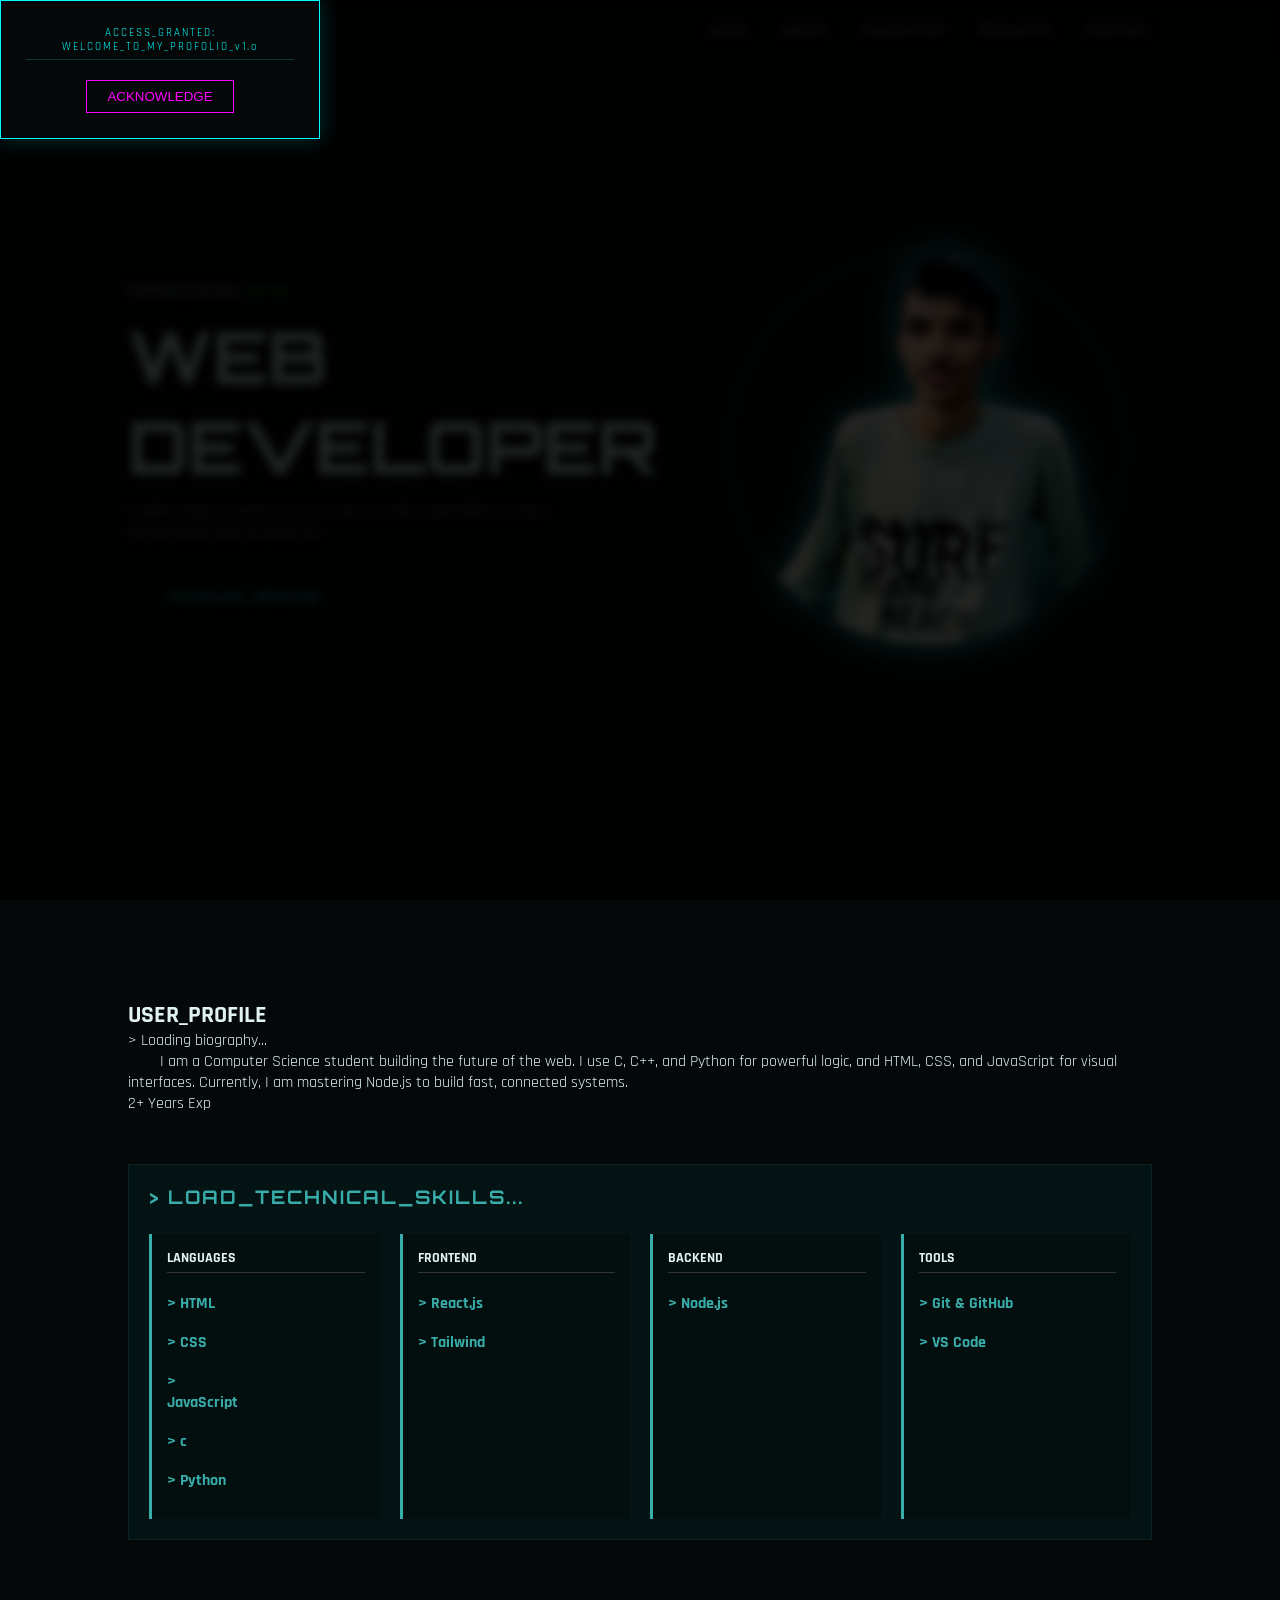
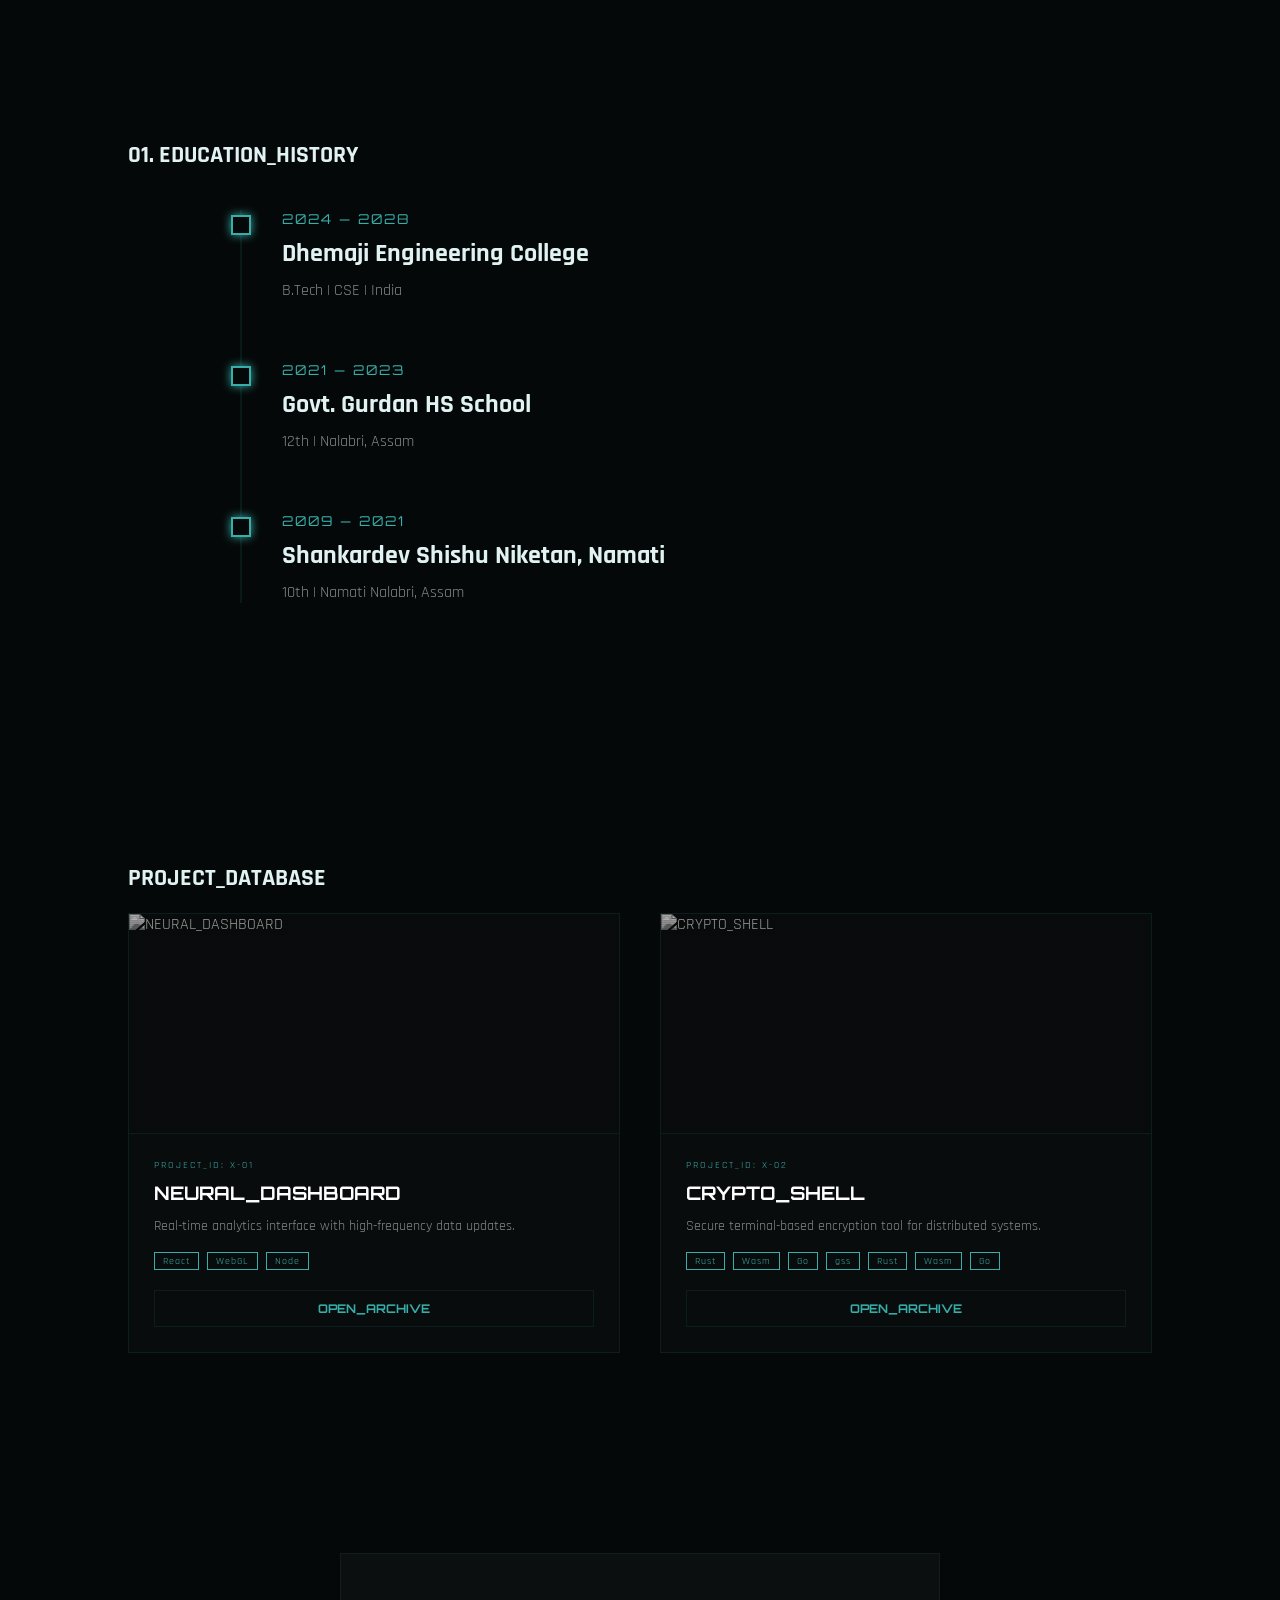
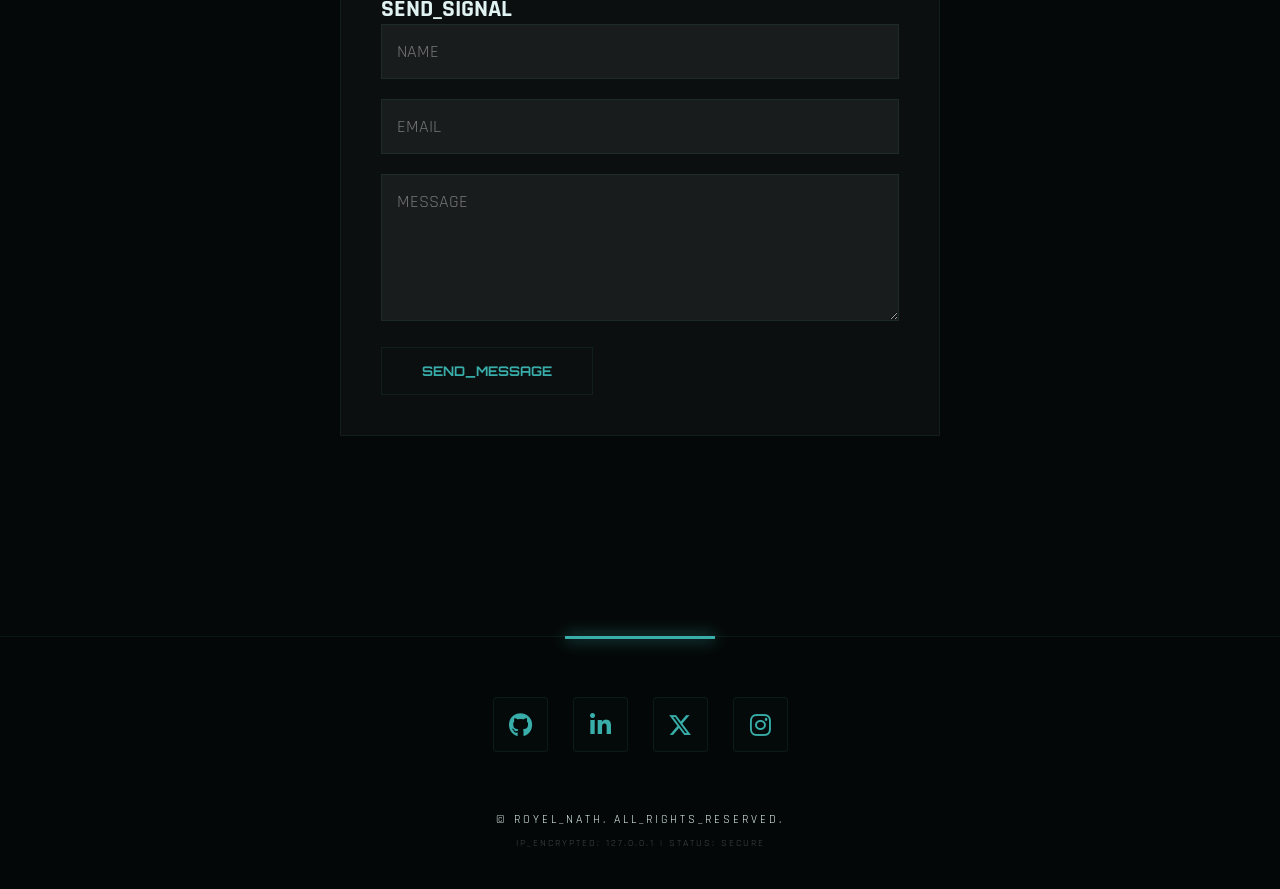
==== index.html @ 2ff10b08 "Add files via upload" ====
<!DOCTYPE html>
<html lang="en">

<head>
    <meta name="viewport" content="width=device-width, initial-scale=1.0">
    <title>Cyber Portfolio | Royel</title>
    <link rel="shortcut icon" href="/image/fevicon.png" type="image/x-icon">
    <link rel="stylesheet" href="/src/style.css">
    <link rel="stylesheet" href="/src/responsive.css">
    <link
        href="https://fonts.googleapis.com/css2?family=Orbitron:wght@400;700&family=Rajdhani:wght@300;500;700&display=swap"
        rel="stylesheet">
    <link rel="stylesheet" href="https://cdnjs.cloudflare.com/ajax/libs/font-awesome/6.4.2/css/all.min.css">
    <link rel="shortcut icon" href="royel_nath_without_bg.png" type="image/x-icon">
</head>

<body>
    <div class="grid-bg"></div>

    <!-- Navbar -->
    <nav>
        <div class="logo">Royel<span>Nath</span></div>
        <div class="nav-links">
            <a href="#home">HOME</a>
            <a href="#about">ABOUT</a>
            <a href="#education">EDUCATION</a>
            <a href="#projects">PROJECTS</a>
            <a href="#contact">CONTACT</a>
        </div>
        <div class="menu">
            <span class="up"></span>
            <span class="mid"></span>
            <span class="down"></span>
        </div>
    </nav>

    <section id="home" class="hero">
        <div class="hero-content">
            <p class="hero-subtitle">SYSTEM_STATUS: <span class="online">ONLINE</span></p>
            <h1 class="glitch">WEB DEVELOPER</h1>
            <p class="hero-desc">Building digital interfaces in the neon frontier. Specializing in high-performance web
                architecture.</p>
            <a href="#" download="royelnath-cv">
                <button class="cyber-button">
                    <span class="line-1"></span><span class="line-2"></span>
                    <span class="line-3"></span><span class="line-4"></span>
                    INITIALIZE_RESUME
                </button>
            </a>
        </div>
        <div class="hero-visual">
            <div class="circle-design"></div>
            <!-- <div class="circle-design2"></div>
            <div class="circle-design3"></div> -->
            <img src="image/royel_nath_without_bg.png" alt="Developer" class="character-img" id="hero-profile-img">
        </div>
    </section>

    <section id="about" class="section ">
        <div class="about-container">
            <h2 class="section-title">USER_PROFILE</h2>
            <div class="about-grid">
                <div class="about-text">
                    <p>> Loading biography...</p>
                    <p>&emsp;&emsp;I am a Computer Science student building the future of the web. I use C, C++, and
                        Python for
                        powerful logic, and HTML, CSS, and JavaScript for visual interfaces. Currently, I am mastering
                        Node.js to build fast, connected systems.</p>
                    <div class="stats-grid">
                        <div class="stat-item"><span></span></div>
                        <div class="stat-item"><span>2+</span> Years Exp</div>
                    </div>
                </div>
            </div>
        </div>
        <div class="skills-container">
            <h3 class="skills-header">> LOAD_TECHNICAL_SKILLS...</h3>
            <div id="skills-grid" class="skills-grid">
            </div>
        </div>
    </section>

    <section id="education" class="section">
        <h2 class="section-title">01. EDUCATION_HISTORY</h2>
        <div class="timeline" id="education-timeline"></div>
    </section>

    <section id="projects" class="section">
        <div class="section-header">
            <h2 class="section-title">PROJECT_DATABASE</h2>
            <div class="title-underline"></div>
        </div>

        <div id="project-grid" class="project-grid">
        </div>
    </section>

    <section id="contact" class="section">
        <div class="contact-box">
            <h2 class="section-title">SEND_SIGNAL</h2>
            <form id="contact-form">
                <div class="input-group">
                    <input type="text" placeholder="NAME" required>
                </div>
                <div class="input-group">
                    <input type="email" placeholder="EMAIL" required>
                </div>
                <div class="input-group">
                    <textarea placeholder="MESSAGE" rows="5" minlength="20"></textarea>
                </div>
                <button type="submit" class="cyber-button">
                    <span class="line-1"></span><span class="line-2"></span>
                    <span class="line-3"></span><span class="line-4"></span>
                    SEND_MESSAGE
                </button>
            </form>
        </div>
        <div id="custom-alert" class="modal-overlay">
            <div class="modal-content">
                <div class="modal-header">ACCESS_GRANTED: WELCOME_TO_MY_PROFOLIO_v1.o</div>
                <p id="modal-message"></p>
                <button onclick="closeModal()">ACKNOWLEDGE</button>
            </div>
        </div>
    </section>

    <footer class="cyber-footer">
        <div class="footer-line"></div>
        <div class="footer-content">

            <div class="social-dock">
                <a href="#" class="social-link" title="GitHub">
                    <i class="fab fa-github"></i>
                </a>
                <a href="#" class="social-link" title="LinkedIn">
                    <i class="fab fa-linkedin-in"></i>
                </a>
                <a href="#" class="social-link" title="Twitter/X">
                    <i class="fab fa-x-twitter"></i>
                </a>
                <a href="#" class="social-link" title="Instagram">
                    <i class="fab fa-instagram"></i>
                </a>
            </div>

            <div class="footer-info">
                <p class="copyright">© <span id="year"></span> ROYEL_NATH. ALL_RIGHTS_RESERVED.</p>
                <p class="status-msg">IP_ENCRYPTED: 127.0.0.1 | STATUS: SECURE</p>
            </div>
        </div>
    </footer>


</body>
<script src="src/script.js"></script>
<script src="/src/skill.js"></script>
<script src="/src/education.js"></script>
<script src="/src/project.js"></script>
<script src="/src/form.js"></script>

</html>
---- src/style.css ----
:root {
    --bg: #050808;
    --accent: #38ada9;
    --accent-dim: rgba(56, 173, 169, 0.1);
    --text-main: #e0f2f1;
    --glass: rgba(255, 255, 255, 0.03);
}

* {
    margin: 0;
    padding: 0;
    box-sizing: border-box;
    scroll-behavior: smooth;
    user-select: none;
}

body {
    background-color: var(--bg);
    color: var(--text-main);
    font-family: 'Rajdhani', sans-serif;
    overflow-x: hidden;
}

/* Background */
.grid-bg {
    position: fixed;
    top: 0;
    left: 0;
    width: 100%;
    height: 100%;
    background-image: linear-gradient(var(--accent-dim) 1px, transparent 1px),
        linear-gradient(90deg, var(--accent-dim) 1px, transparent 1px);
    background-size: 50px 50px;
    z-index: -1;
    mask-image: radial-gradient(circle, black, transparent 80%);
}

/*Navbar */
nav {
    display: flex;
    justify-content: space-between;
    align-items: center;
    padding: 20px 10%;
    background: rgba(5, 8, 8, 0.8);
    backdrop-filter: blur(15px);
    position: fixed;
    top: 0;
    width: 100%;
    z-index: 1000;
    border-bottom: 1px solid var(--accent-dim);
}

.logo {
    font-family: 'Orbitron', sans-serif;
    letter-spacing: 5px;
    color: var(--accent);
    font-weight: bold;
}

.logo span {
    color: white;
}

/* --- NAV LINK HOVER EFFECT --- */
.nav-links a {
    position: relative;
    margin-left: 30px;
    letter-spacing: 2px;
    font-size: 14px;
    transition: 0.3s;
    text-decoration: none;
    color: var(--text-main);
    padding: 5px 0;
    transition: color 0.3s ease;
}

.nav-links a::after {
    content: '';
    position: absolute;
    bottom: 0;
    left: 0;
    width: 100%;
    height: 2px;
    background-color: var(--accent);
    transform: scaleX(0);
    transform-origin: bottom left;
    transition: transform 0.3s cubic-bezier(0.4, 0, 0.2, 1);
}

.nav-links a:hover {
    color: var(--accent);
}

.nav-links a:hover::after {
    transform: scaleX(1);
}


/* RESPONSIVE MENU BUTTON IT TRIGER WHEN PAGE IN MOBILE VEIW */
.menu {
    display: none;
    flex-direction: column;
    justify-content: space-between;
    cursor: pointer;
    padding: 5px;
    transition: all 0.5s ease;
    z-index: 10;
}

.menu span {
    display: block;
    height: 2px;
    width: 25px;
    background-color: white;
    margin: 3px;
    transition: all 0.4s cubic-bezier(0.68, -0.6, 0.32, 1.6);
}

.menu.open .up {
    transform: rotate(45deg);
    transform-origin: 0 0;
}

.menu.open .mid {
    opacity: 0;
    transform: translateX(-20px);
}

.menu.open .down {
    transform: rotate(-45deg);
    transform-origin: 0 0;
}

/* SECTIONS */
.section {
    padding: 100px 10%;
}

.hero {
    height: 100vh;
    display: flex;
    align-items: center;
    padding: 0 10%;
}

/* LEFT SIDE OF THE HERO SECTION */
.hero-content {
    flex: 2;
}

.glitch {
    font-size: 4.5rem;
    font-family: 'Orbitron', sans-serif;
    margin: 10px 0;
}

.hero-desc {
    color: #888;
    margin-bottom: 30px;
    max-width: 500px;
}

.online {
    color: rgb(34, 218, 34);
}

/* BUTTON (Your original laser button) */
.cyber-button {
    position: relative;
    padding: 15px 40px;
    background: transparent;
    color: var(--accent);
    font-weight: bold;
    cursor: pointer;
    border: 1px solid var(--accent-dim);
    overflow: hidden;
    transition: 0.3s;
    font-family: 'Orbitron', sans-serif;
}

.cyber-button span {
    position: absolute;
    background: var(--accent);
    transition: 0.4s;
    color: red;
}

.line-1 {
    top: 0;
    left: -100%;
    width: 100%;
    height: 2px;
}

.line-2 {
    top: -100%;
    right: 0;
    width: 2px;
    height: 100%;
    transition-delay: 0.1s;
}

.line-3 {
    bottom: 0;
    right: -100%;
    width: 100%;
    height: 2px;
    transition-delay: 0.2s;
}

.line-4 {
    bottom: -100%;
    left: 0;
    width: 2px;
    height: 100%;
    transition-delay: 0.3s;
}

/* GLOWING EFFECT FOR THE BUTTON */
.cyber-button:hover {
    background: var(--accent);
    color: #000;
    box-shadow: 0 0 30px var(--accent);
    transition-delay: 0.4s;
}

/* LINE ANIMATION FOR THE BUTTON */
.cyber-button:hover .line-1 {
    left: 100%;
}

.cyber-button:hover .line-2 {
    top: 100%;
}

.cyber-button:hover .line-3 {
    right: 100%;
}

.cyber-button:hover .line-4 {
    bottom: 100%;
}

/* RIGHT SIDE OF THE HERO SECTION */
.hero-visual {
    flex: 1;
    position: relative;
    display: flex;
    justify-content: center;
    align-items: center;
    height: 400px;
    min-width: 450px;
}

/* A CIRCLE ABOVE THE IMAGE */
.circle-design {
    position: absolute;
    width: 400px;
    height: 400px;
    border: 5px dotted var(--accent);
    border-radius: 50%;
    animation: rotate 10s linear infinite;
    opacity: 0.5;
    box-shadow: 0 0 30px var(--accent-dim);
    z-index: 1;
}

.circle-design2 {
    position: absolute;
    width: 350px;
    height: 350px;
    border: 5px dotted red;
    border-radius: 50%;
    animation: invrotate 10s linear infinite;
    opacity: 0.5;
    box-shadow: 0 0 30px var(--accent-dim);
    opacity: .5;
}

.circle-design3 {
    position: absolute;
    width: 300px;
    height: 300px;
    border: 5px dotted purple;
    border-radius: 50%;
    animation: rotate 10s linear infinite;
    opacity: 0.5;
    box-shadow: 0 0 30px var(--accent-dim);
    z-index: 1;
}

/* RATATE ANIMTION FOR THE RING */
@keyframes rotate {
    100% {
        transform: rotate(360deg);
    }
}

@keyframes invrotate {
    100% {
        transform: rotate(-360deg);
    }
}

/* IMAGE */
.character-img {
    position: relative;
    height: 400px;
    width: 400px;
    z-index: 2;
    object-fit: cover;
    border-radius: 50%;
    filter: drop-shadow(0 0 20px var(--accent)) contrast(1.1);
    border: 2px solid transparent;
    top: -1%;
}

/* SKILL SECTION */
.skills-container {
    margin-top: 50px;
    padding: 20px;
    background: rgba(0, 255, 249, 0.05);
    border: 1px solid var(--accent-dim);
}

.skills-header {
    font-family: 'Orbitron', sans-serif;
    color: var(--accent);
    margin-bottom: 25px;
    letter-spacing: 2px;
}

.skills-grid {
    display: grid;
    grid-template-columns: repeat(auto-fit, minmax(200px, 1fr));
    gap: 20px;
}

.skill-category {
    background: rgba(0, 0, 0, 0.3);
    padding: 15px;
    border-left: 3px solid var(--accent);
    transition: all 0.3s ease;
}

.skill-category:hover {
    background: rgba(0, 255, 249, 0.1);
    transform: translateY(-5px);
    box-shadow: 0 5px 15px rgba(0, 255, 249, 0.2);
}

.category-title {
    color: var(--text-main);
    font-size: 0.9rem;
    margin-bottom: 15px;
    border-bottom: 1px solid #333;
    padding-bottom: 5px;
}

.skill-list {
    list-style: none;
    padding: 0;
}

.skill-item {
    font-family: 'Rajdhani', sans-serif;
    color: #ccc;
    font-size: 1rem;
    margin-bottom: 8px;
    display: flex;
    gap: 10px;
}

.skill-item span {
    color: var(--accent);
    font-weight: bold;
}

.skill-item {
    position: relative;
    display: flex;
    justify-content: space-between;
    /* Pushes status to the right */
    align-items: center;
    padding: 5px 0;
    cursor: default;
}

.skill-name {
    font-family: 'Rajdhani', sans-serif;
    color: #ccc;
    transition: color 0.3s ease;
}

.skill-status {
    font-family: 'Orbitron', sans-serif;
    font-size: 0.65rem;
    padding: 2px 6px;
    opacity: 0;
    /* Hidden by default */
    transform: translateX(10px);
    /* Slight offset */
    transition: all 0.3s cubic-bezier(0.175, 0.885, 0.32, 1.275);
    border: 1px solid;
}

.skill-status[data-status="COMPLETE"],
.skill-status[data-status="MASTERED"] {
    color: rgb(31, 252, 31);
    border-color: rgb(31, 252, 31);
    box-shadow: 0 0 5px var(--accent-dim);
}

.skill-status[data-status="PROGRESSING"] {
    color: #ff9d00;
    /* Amber/Warning color */
    border-color: #ff9d00;
    box-shadow: 0 0 5px rgba(255, 157, 0, 0.3);
}

/* --- REVEAL ON HOVER --- */
.skill-item:hover .skill-status {
    opacity: 1;
    transform: translateX(0);
}

.skill-item:hover .skill-name {
    color: var(--accent);
}


/* Add this to your CSS to make "Progressing" items look active */
.skill-status[data-status="PROGRESSING"] {
    animation: blink 1.5s infinite;
}

@keyframes blink {
    0% {
        opacity: 1;
    }

    50% {
        opacity: 0.4;
    }

    100% {
        opacity: 1;
    }
}

/* EDUCATION */
.timeline {
    position: relative;
    max-width: 800px;
    margin: 40px auto;
    padding-left: 40px;
    border-left: 2px solid var(--accent-dim);
}

.timeline-item {
    position: relative;
    margin-bottom: 60px;
}

.timeline-dot {
    position: absolute;
    left: -51px;
    top: 5px;
    width: 20px;
    height: 20px;
    background: var(--bg);
    border: 2px solid var(--accent);
    box-shadow: 0 0 10px var(--accent);
    z-index: 5;
}

/* Pulse effect for "Current" education */
.timeline-dot.pulse {
    animation: nodePulse 2s infinite;
}

@keyframes nodePulse {
    0% {
        box-shadow: 0 0 0 0 rgba(56, 173, 169, 0.7);
    }

    70% {
        box-shadow: 0 0 0 15px rgba(56, 173, 169, 0);
    }

    100% {
        box-shadow: 0 0 0 0 rgba(56, 173, 169, 0);
    }
}

.timeline-date {
    font-family: 'Orbitron', sans-serif;
    color: var(--accent);
    font-size: 0.85rem;
    letter-spacing: 2px;
    align-items: center;
}

.timeline-title {
    font-size: 1.6rem;
    color: var(--text-main);
    margin: 10px 0;
}

.timeline-subtitle {
    color: #888;
    font-family: 'Rajdhani', sans-serif;
}

/* PROJECT */
.project-grid {
    display: grid;
    grid-template-columns: repeat(auto-fit, minmax(350px, 1fr));
    gap: 40px;
    padding-top: 20px;
}

/* Redesigned Cyber Card */
.project-card {
    background: rgba(255, 255, 255, 0.02);
    border: 1px solid var(--accent-dim);
    position: relative;
    transition: all 0.4s cubic-bezier(0.165, 0.84, 0.44, 1);
    display: flex;
    flex-direction: column;
}

/* Image Container */
.project-image-wrapper {
    width: 100%;
    height: 220px;
    position: relative;
    overflow: hidden;
    border-bottom: 1px solid var(--accent-dim);
}

.project-image-wrapper img {
    width: 100%;
    height: 100%;
    object-fit: cover;
    filter: grayscale(100%) brightness(0.7) contrast(1.2);
    transition: 0.6s ease;
}

/* Digital Overlay (Scanlines) */
.project-image-wrapper::after {
    content: "";
    position: absolute;
    top: 0;
    left: 0;
    width: 100%;
    height: 100%;
    background: repeating-linear-gradient(0deg,
            rgba(0, 0, 0, 0.15) 0px,
            rgba(0, 0, 0, 0.15) 1px,
            transparent 2px);
    pointer-events: none;
}

/* Hover Effects */
.project-card:hover {
    border-color: var(--accent);
    box-shadow: 0 0 30px rgba(56, 173, 169, 0.2);
    transform: translateY(-5px);
}

.project-card:hover .project-image-wrapper img {
    filter: grayscale(0%) brightness(1) contrast(1);
    transform: scale(1.05);
}

/* Text Content Area */
.card-content {
    padding: 25px;
}

.tech-stack {
    display: flex;
    gap: 8px;
    margin-top: 15px;
}

.tech-pill {
    font-size: 10px;
    padding: 2px 8px;
    border: 1px solid var(--accent);
    color: var(--accent);
    letter-spacing: 1px;
}

/* CONTACT FORM */
.contact-box {
    max-width: 600px;
    margin: 0 auto;
    background: var(--glass);
    padding: 40px;
    border: 1px solid var(--accent-dim);
}

.input-group input,
.input-group textarea {
    width: 100%;
    background: rgba(255, 255, 255, 0.05);
    border: 1px solid var(--accent-dim);
    padding: 15px;
    color: var(--accent);
    font-size: large;
    margin-bottom: 20px;
    outline: none;
    font-family: 'Rajdhani', sans-serif;
}


.input-group input:focus {
    border-color: var(--accent);
    box-shadow: 0 0 10px var(--accent-dim);
}

/* ALERT TAB */
.modal-overlay {
    display: block;
    position: fixed;
    top: 0;
    left: 0;
    width: 100%;
    height: 100%;
    background: rgba(0, 0, 0, 0.85);
    backdrop-filter: blur(5px);
    z-index: 9999;
    justify-content: center;
    align-items: center;
}

.modal-content {
    background: #050808;
    border: 1px solid #00ffff;
    padding: 25px;
    width: 320px;
    text-align: center;
    box-shadow: 0 0 20px rgba(0, 255, 255, 0.2);
}

.modal-header {
    color: #00ffff;
    font-size: 0.7rem;
    letter-spacing: 2px;
    margin-bottom: 15px;
    border-bottom: 1px solid rgba(0, 255, 255, 0.2);
    padding-bottom: 5px;
}

.modal-content p {
    color: #fff;
    font-family: 'Courier New', monospace;
    margin-bottom: 20px;
}

.modal-content button {
    background: transparent;
    border: 1px solid #ff00ff;
    color: #ff00ff;
    padding: 8px 20px;
    cursor: pointer;
    text-transform: uppercase;
    transition: 0.3s;
}

.modal-content button:hover {
    background: #ff00ff;
    color: white;
}

/* FOOTER */
.cyber-footer {
    padding: 60px 10% 40px;
    background: rgba(5, 8, 8, 0.9);
    border-top: 1px solid var(--accent-dim);
    position: relative;
    margin-top: 100px;
}

.footer-line {
    position: absolute;
    top: -1px;
    left: 50%;
    transform: translateX(-50%);
    width: 150px;
    height: 3px;
    background: var(--accent);
    box-shadow: 0 0 15px var(--accent);
}

.footer-content {
    display: flex;
    flex-direction: column;
    align-items: center;
    gap: 40px;
}

/* Social Media Dock */
/* Social Media Dock Styling */
.social-dock {
    display: flex;
    gap: 25px;
    margin-bottom: 20px;
}

.social-link {
    width: 55px;
    height: 55px;
    display: flex;
    align-items: center;
    justify-content: center;
    border: 1px solid var(--accent-dim);
    border-radius: 4px;
    /* Slight roundness for a pro look */
    color: var(--accent);
    font-size: 24px;
    /* Icon size */
    text-decoration: none;
    background: rgba(56, 173, 169, 0.02);
    position: relative;
    transition: all 0.4s cubic-bezier(0.175, 0.885, 0.32, 1.275);
    overflow: hidden;
}

/* Hover Effect: Glow & Background Fill */
.social-link:hover {
    color: #000;
    background: var(--accent);
    border-color: var(--accent);
    transform: translateY(-8px);
    box-shadow: 0 0 25px var(--accent);
}

/* The Cyber "Glitch" scanline on hover */
.social-link::before {
    content: '';
    position: absolute;
    top: 0;
    left: -100%;
    width: 100%;
    height: 100%;
    background: linear-gradient(90deg, transparent, rgba(255, 255, 255, 0.4), transparent);
    transition: 0.5s;
}

.social-link:hover::before {
    left: 100%;
}

/* Icon wiggle animation on hover */
.social-link:hover i {
    animation: icon-pulse 0.3s infinite alternate;
}

@keyframes icon-pulse {
    from {
        transform: scale(1);
    }

    to {
        transform: scale(1.1);
    }
}

/* Footer Info */
.footer-info {
    text-align: center;
}

.copyright {
    font-size: 12px;
    letter-spacing: 3px;
    color: var(--text-main);
    margin-bottom: 10px;
}

.status-msg {
    font-size: 10px;
    color: #444;
    letter-spacing: 2px;
}
---- src/responsive.css ----
@media (max-width: 768px) {
    .menu {
        display: flex;
        flex-wrap: nowrap;
        left: 100%;
    }

    .nav-links {
        position: fixed;
        top: 0;
        right: -100%;
        padding: 120px 0 50px 0;
        height: 100vh;
        width: 250px;
        background: rgba(5, 8, 8, 0.95);
        backdrop-filter: blur(20px);
        border-left: 1px solid var(--accent-dim);
        display: flex;
        flex-direction: column;
        align-items: center;
        justify-content: center;
        transition: 0.5s cubic-bezier(0.4, 0, 0.2, 1);
        z-index: 10;
    }

    /* Side Navbar Slide-in */
    .nav-links.active {
        right: 0;
    }

    .nav-links a {
        margin: 10px 0;
        font-size: 18px;
        width: 100%;
        text-align: center;
    }

    .up {
        top: 0;
    }

    .mid {
        top: 50%;
        transform: translateY(-50%);
    }

    .down {
        bottom: 0;
    }

    .hero {
        margin-top: 150px;
        display: flex;
        align-items: center;
        justify-content: space-between;
        gap: 4rem;
        flex-direction: column-reverse;
    }

    .glitch {
        font-size: 3rem;
        text-align: center;
        margin: 10px 0;
    }

    .hero-desc {
        text-align: center;
    }

    .circle-design {
        width: 300px;
        height: 300px;
    }

    .character-img {
        width: 305px;
        height: 305px;
        top: -7px;
    }

    .section {
        padding: 34px 10%;
    }

    .hero-content {
        display: flex;
        flex-direction: column;
        flex: 0;
        margin: 0 0 1% 0;
        align-items: center;
    }

    .hero-visual {
        margin: 0;
    }

    .skills-header {
        font-size: small;
    }

    .about-text {
        text-align: justify;
    }

}


@media print {

    /* Hide the entire body */
    body {
        display: none !important;
    }

    /* OR: Hide the content but show a custom message */
    html::after {
        content: "KYA HUA PRINT NHI HO RAHA 😂😂";
        display: block;
        justify-content: center;
        text-align: center;
        font-size: 50px;
        font-family: 'Courier New', monospace;
        color: #ff00ff;
        padding: 50px;
    }
}
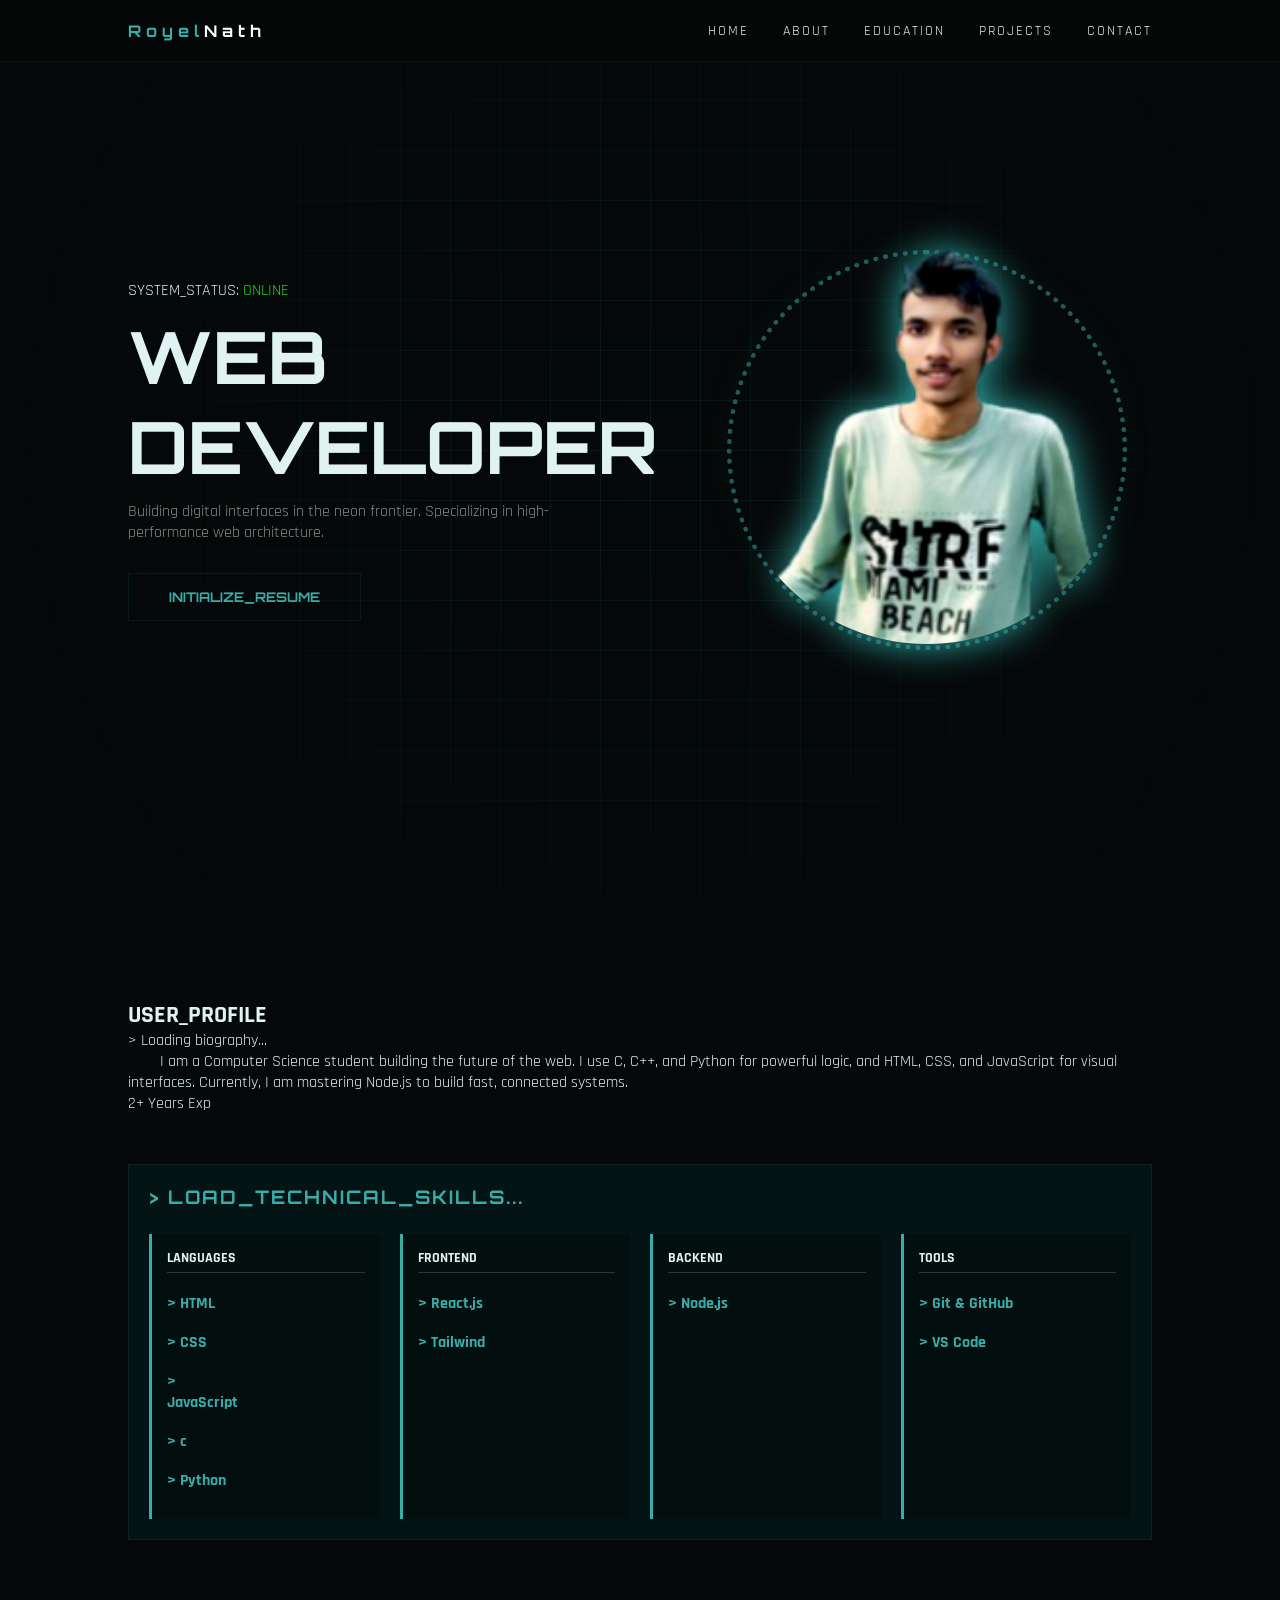
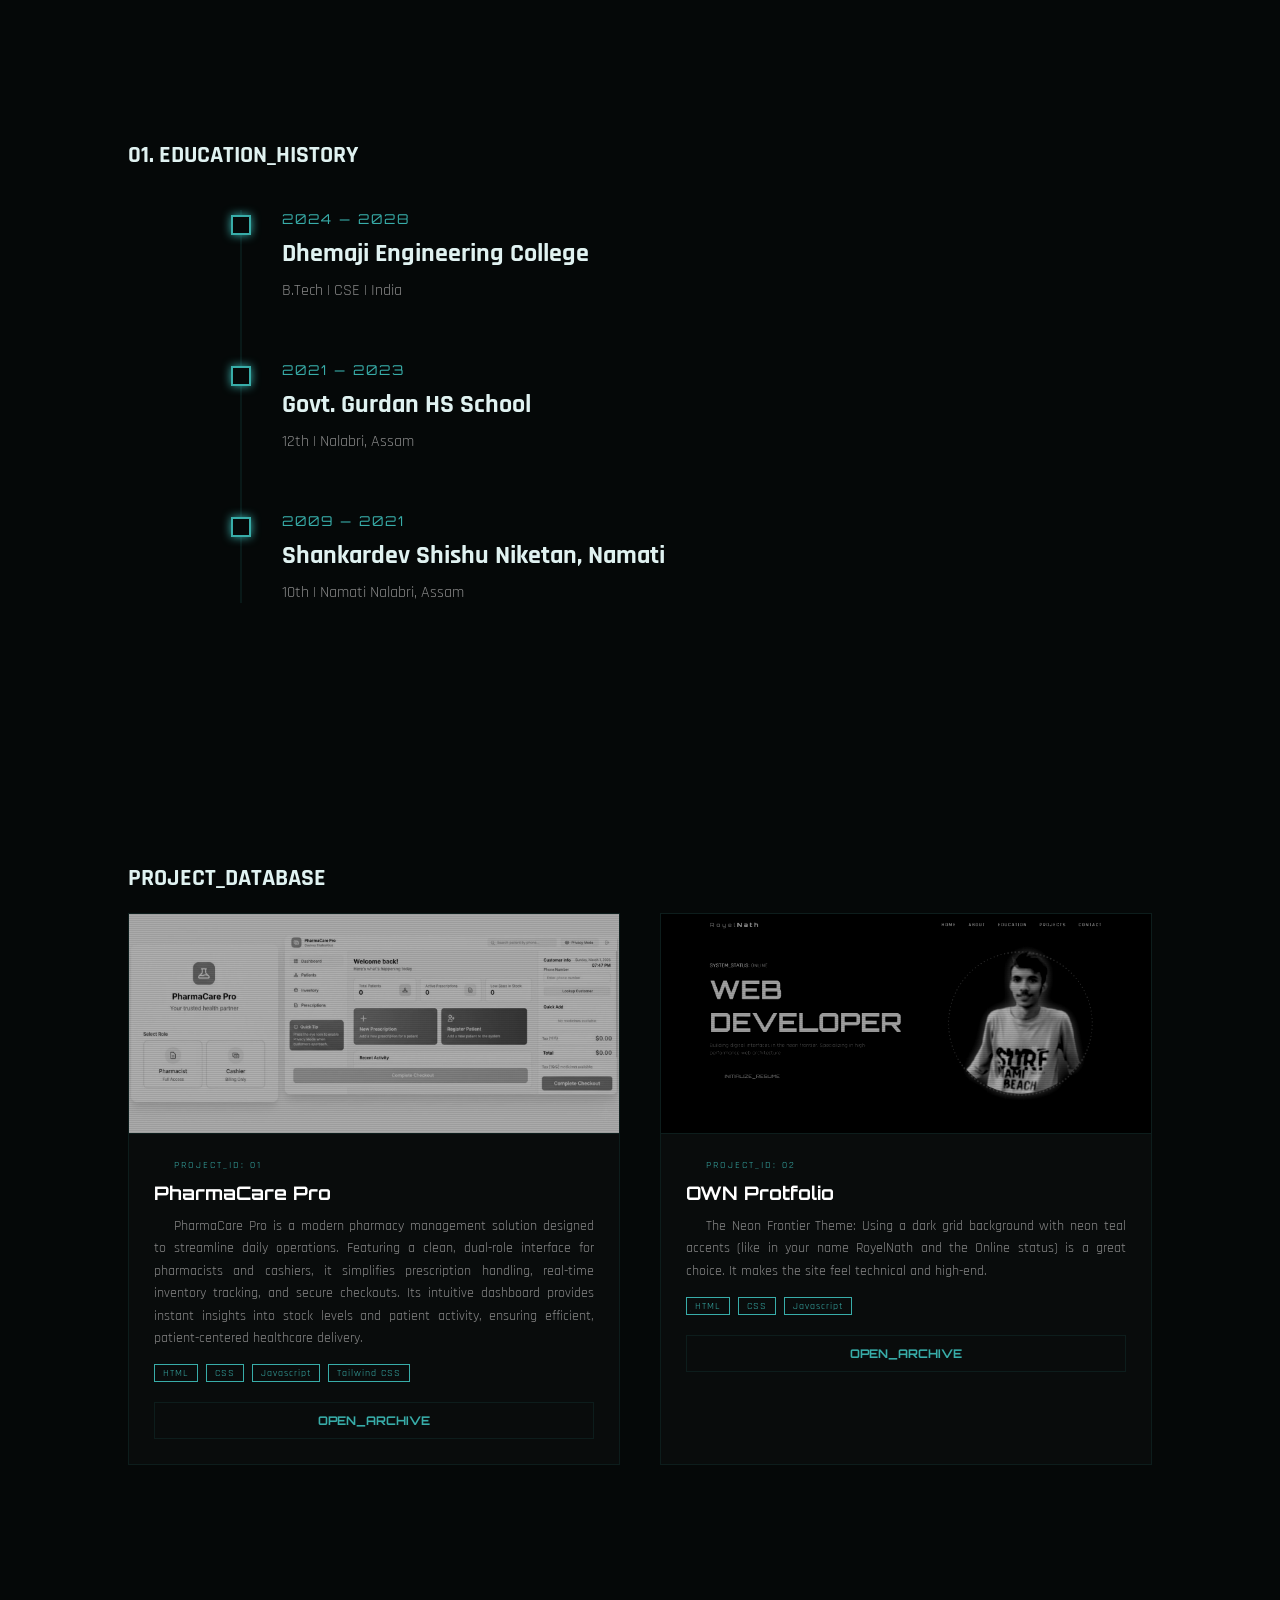
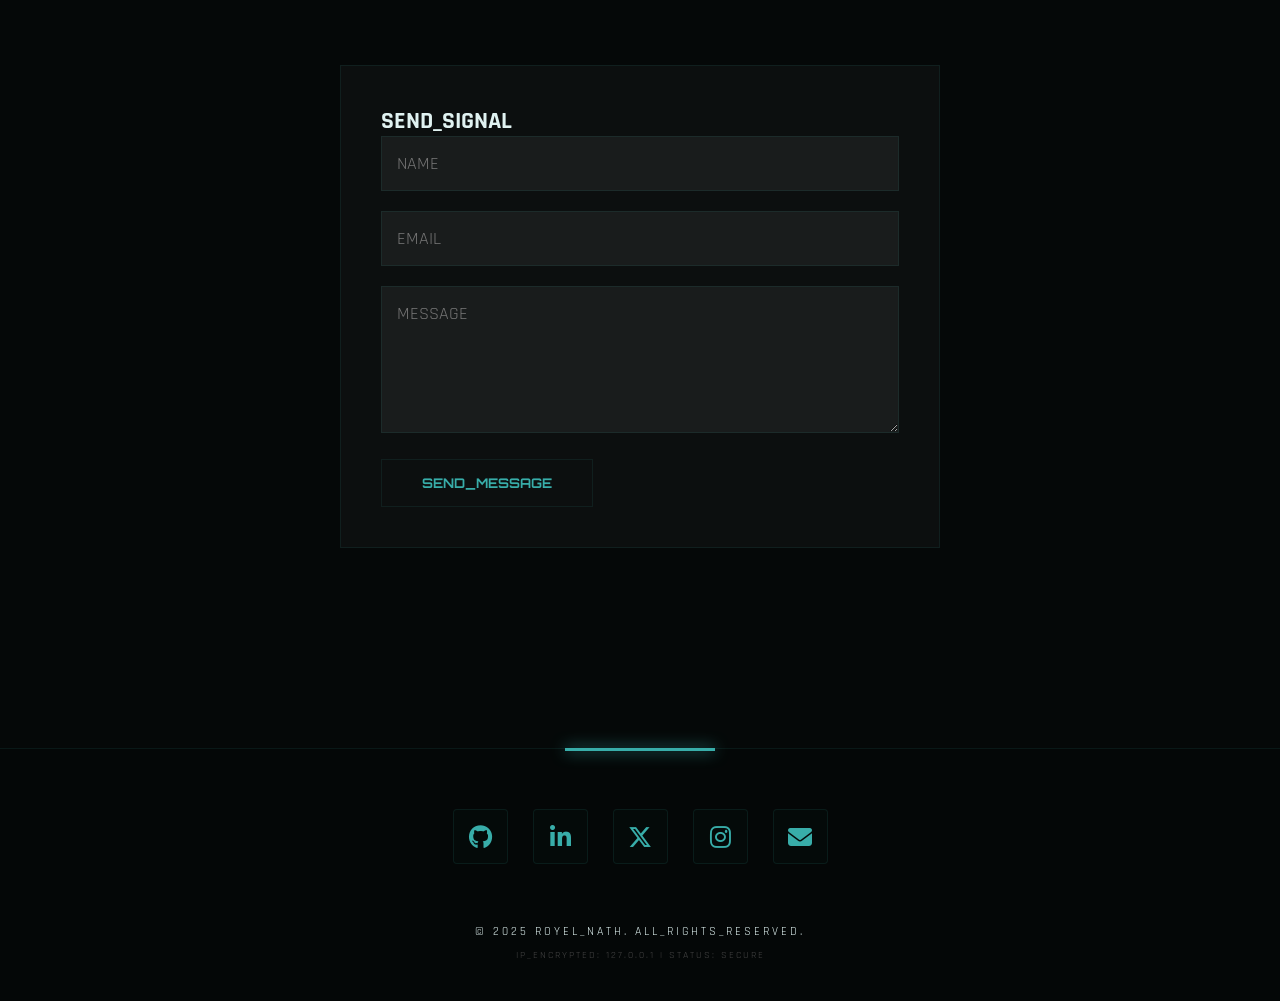
==== commit cf4c3bb1: "Add files via upload" ====
--- a/index.html
+++ b/index.html
@@ -3,7 +3,7 @@
 
 <head>
     <meta name="viewport" content="width=device-width, initial-scale=1.0">
-    <title>Cyber Portfolio | Royel</title>
+    <title>Royel nath</title>
     <link rel="shortcut icon" href="/image/fevicon.png" type="image/x-icon">
     <link rel="stylesheet" href="/src/style.css">
     <link rel="stylesheet" href="/src/responsive.css">
@@ -129,22 +129,28 @@
         <div class="footer-content">
 
             <div class="social-dock">
-                <a href="#" class="social-link" title="GitHub">
+                <a href="https://github.com/royelnath" class="social-link" title="GitHub" target="_blank">
                     <i class="fab fa-github"></i>
                 </a>
-                <a href="#" class="social-link" title="LinkedIn">
+                <a href="https://www.linkedin.com/in/royel-nath-9332072b1/" target="_blank" class="social-link"
+                    title="LinkedIn">
                     <i class="fab fa-linkedin-in"></i>
                 </a>
-                <a href="#" class="social-link" title="Twitter/X">
+                <a href="https://x.com/Royel_nath_10" target="_blank" class="social-link" title="Twitter/X">
                     <i class="fab fa-x-twitter"></i>
                 </a>
-                <a href="#" class="social-link" title="Instagram">
+                <a href="https://www.instagram.com/royel_nath_10/" target="_blank" class="social-link"
+                    title="Instagram">
                     <i class="fab fa-instagram"></i>
+                </a>
+
+                <a href="mailto:royelnath123@gmail.com" class="social-link" title="Email Me">
+                    <i class="fa-solid fa-envelope"></i>
                 </a>
             </div>
 
             <div class="footer-info">
-                <p class="copyright">© <span id="year"></span> ROYEL_NATH. ALL_RIGHTS_RESERVED.</p>
+                <p class="copyright">© <span id="year">2025</span> ROYEL_NATH. ALL_RIGHTS_RESERVED.</p>
                 <p class="status-msg">IP_ENCRYPTED: 127.0.0.1 | STATUS: SECURE</p>
             </div>
         </div>
--- a/src/style.css
+++ b/src/style.css
@@ -579,6 +579,11 @@
     padding: 25px;
 }
 
+.card-content p {
+    text-indent: 20px;
+    text-align: justify;
+}
+
 .tech-stack {
     display: flex;
     gap: 8px;
@@ -623,7 +628,7 @@
 
 /* ALERT TAB */
 .modal-overlay {
-    display: block;
+    display: none;
     position: fixed;
     top: 0;
     left: 0;
--- a/src/responsive.css
+++ b/src/responsive.css
@@ -102,6 +102,10 @@
         text-align: justify;
     }
 
+    .contact-box {
+        margin: 0 auto;
+    }
+
 }
 
 
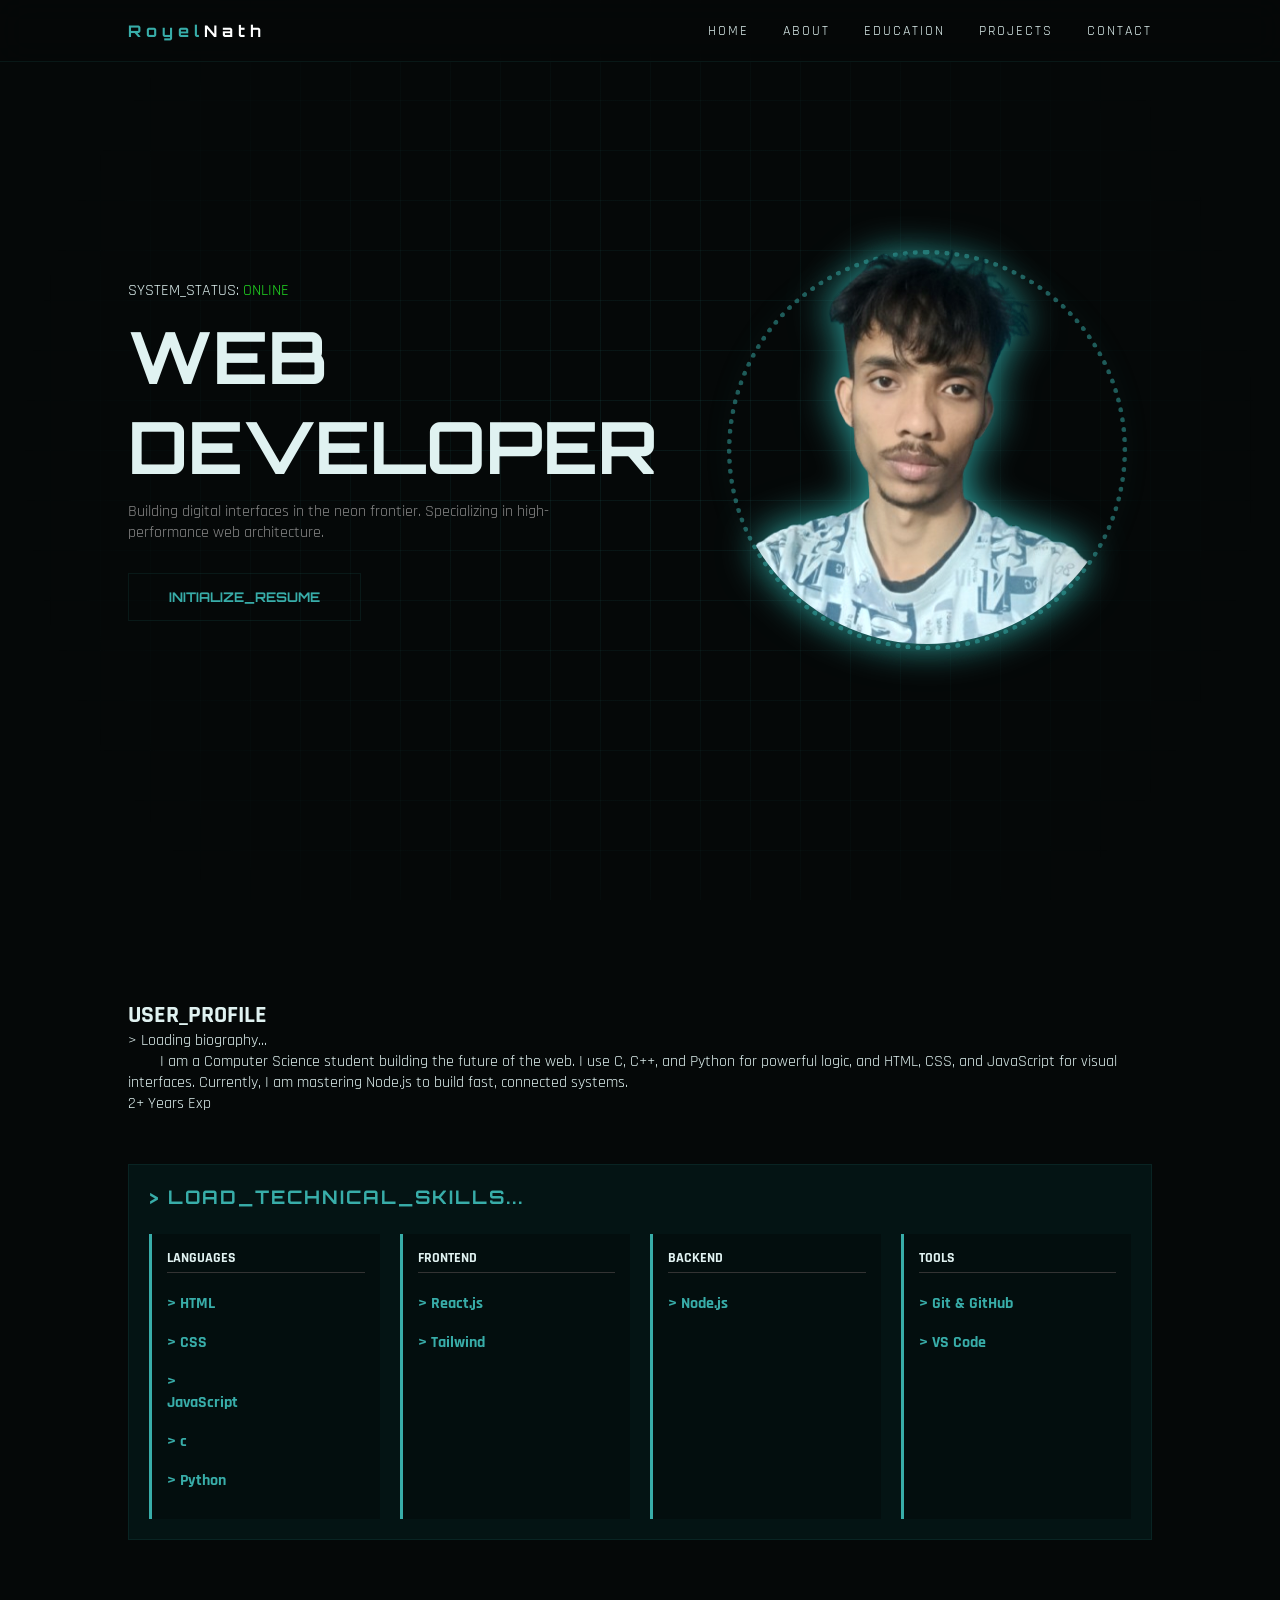
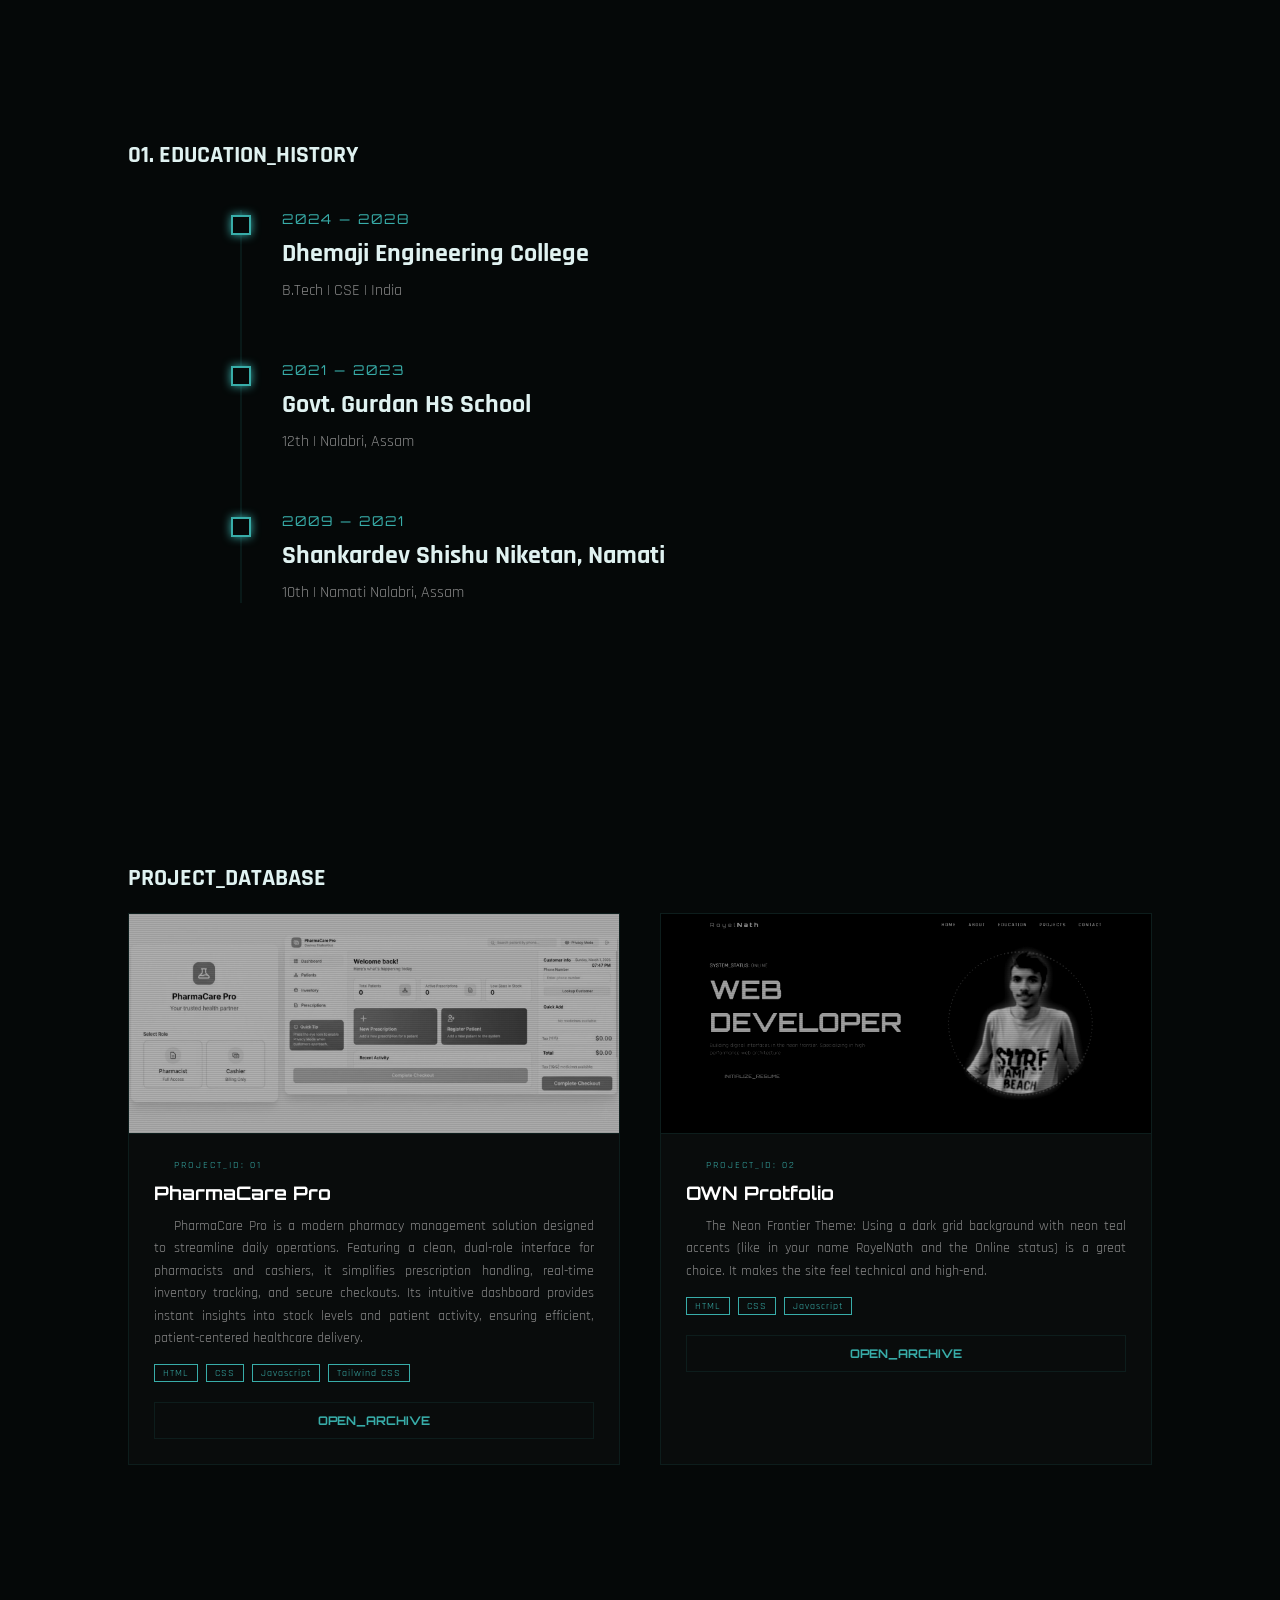
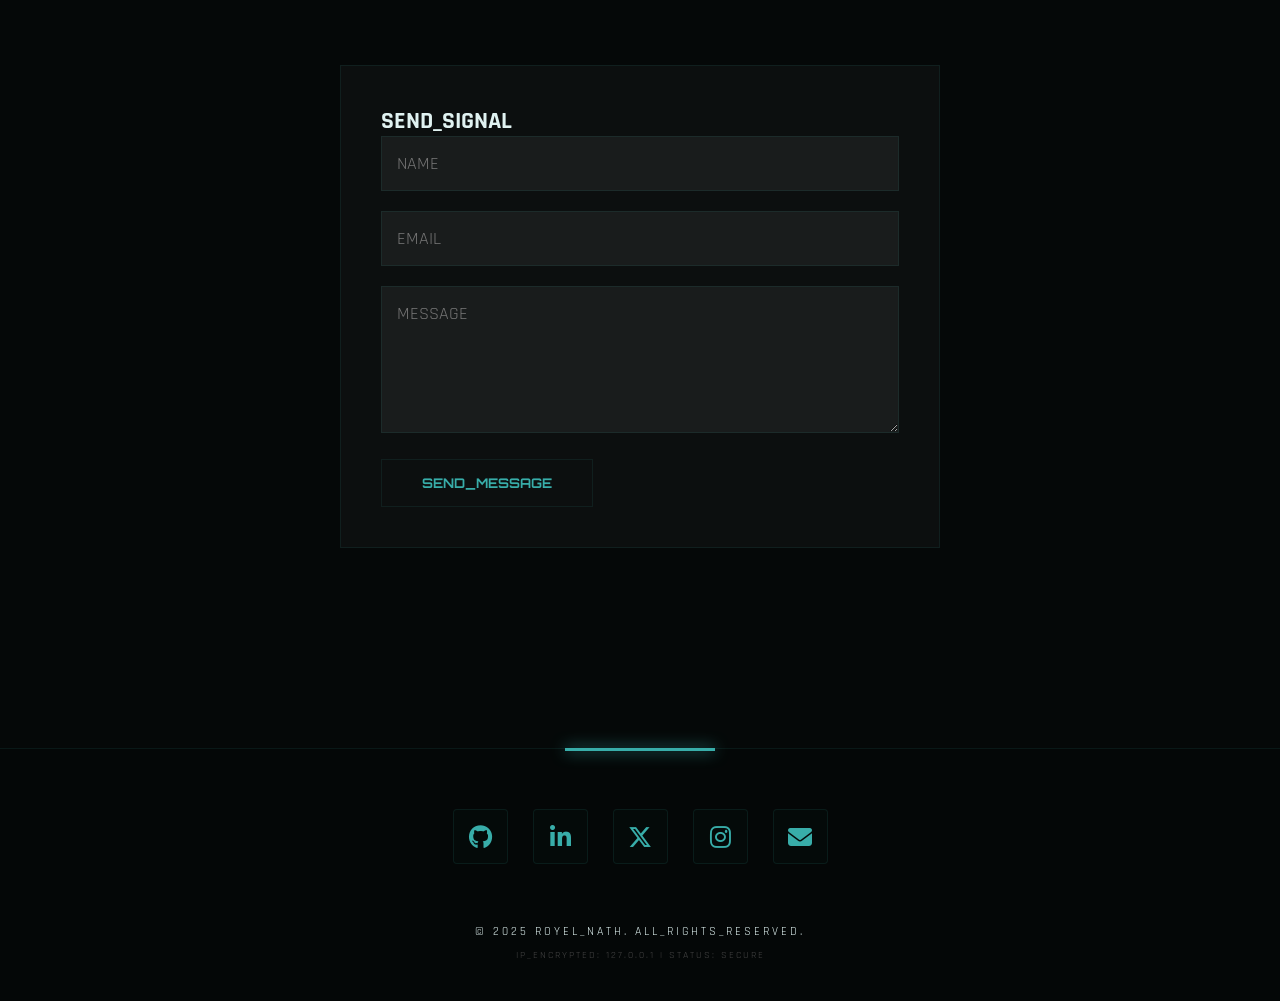
==== commit 3a8cee1c: "Add files via upload" ====
--- a/index.html
+++ b/index.html
@@ -4,7 +4,8 @@
 <head>
     <meta name="viewport" content="width=device-width, initial-scale=1.0">
     <title>Royel nath</title>
-    <link rel="shortcut icon" href="/image/fevicon.png" type="image/x-icon">
+    <link rel="shortcut icon" href="/image/gold-icon-letter-r-logo-260nw-2430104529-fotor-bg-remover-202603083927.png"
+        type="image/x-icon">
     <link rel="stylesheet" href="/src/style.css">
     <link rel="stylesheet" href="/src/responsive.css">
     <link
@@ -40,7 +41,8 @@
             <h1 class="glitch">WEB DEVELOPER</h1>
             <p class="hero-desc">Building digital interfaces in the neon frontier. Specializing in high-performance web
                 architecture.</p>
-            <a href="#" download="royelnath-cv">
+            <a href="https://drive.google.com/file/d/1sDty640jYc7_WetfPJ7gm6fDYXBTh8tt/view?usp=sharing"
+                download="royelnath-cv" target="_blank">
                 <button class="cyber-button">
                     <span class="line-1"></span><span class="line-2"></span>
                     <span class="line-3"></span><span class="line-4"></span>
@@ -52,7 +54,7 @@
             <div class="circle-design"></div>
             <!-- <div class="circle-design2"></div>
             <div class="circle-design3"></div> -->
-            <img src="image/royel_nath_without_bg.png" alt="Developer" class="character-img" id="hero-profile-img">
+            <img src="image/image-removebg-preview.png" alt="Developer" class="character-img" id="hero-profile-img">
         </div>
     </section>
 
